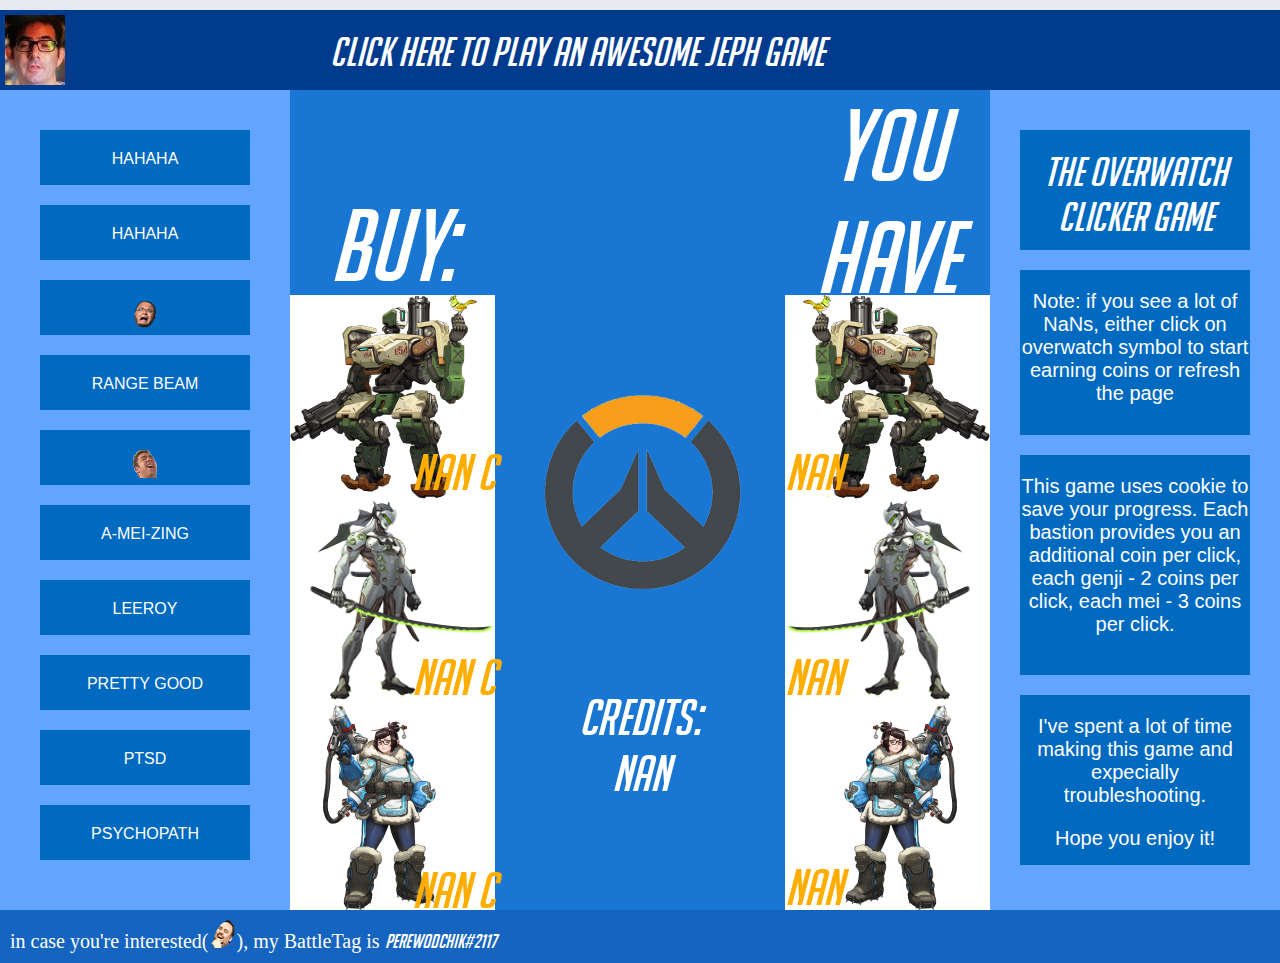
==== index.html @ 008a56e1 "initial commit" ====
<html>
	<head>
		<title>Welcome comrade</title>
		<link rel="stylesheet" href="site.css">

	</head>
	<body onload=checkCookie()>
		<div id="container">
			<div id="header">
				<div id="logo"></div>
				<div id="top_info" style="color:white"><a href="game.html">CLICK HERE TO PLAY AN AWESOME JEPH GAME</a></div>
			</div>
			<div id="content_area">
				<div id="left_col">
					<div class="sound" id="ben_brode_1">HAHAHA</div>
					<div class="sound" id="ben_brode_2">HAHAHA</div>
					<div class="sound" id="ben_brode_3"><img src="images/wutface.png"></div>
					<div class="sound" id="range_beam">RANGE BEAM</div>
					<div class="sound" id="genji"><img src="images/gachiGASM.png"></div>
					<div class="sound" id="mei">A-MEI-ZING</div>
					<div class="sound" id="leeroy">LEEROY</div>
					<div class="sound" id="pretty_good">PRETTY GOOD</div>
					<div class="sound" id="dr_boom">PTSD</div>
					<div class="sound" id="psychopath">PSYCHOPATH</div>
				</div>
				<div id="banner">
					<div id="click"></div>
					<div id="credits">CREDITS:</div>				
					<div id="buy"><span>BUY:</span></div>
					<div id="buy_bastion">20 C</div>
					<div id="buy_genji">100 C</div>
					<div id="buy_mei">250 C<div id="buy_mei_help"></div></div>
					<div id="you_have">YOU HAVE</div>
					<div id="have_bastion">0</div>
					<div id="have_genji">0</div>
					<div id="have_mei"><div id="have_mei_help">0</div></div>
				</div>
				<div id="right_col">
					<div id="name">THE OVERWATCH CLICKER GAME</div>
					<div id="note">Note: if you see a lot of NaNs, either click on overwatch symbol to start earning coins or refresh the page</div>
					<div id="description">This game uses cookie to save your progress. Each bastion provides you an additional coin per click, each genji - 2 coins per click, each mei - 3 coins per click. </div>
					<div id="thanks">I've spent a lot of time making this game and expecially troubleshooting. <p>Hope you enjoy it!</p>
				</div>
			</div>
			<div id="footer">in case you're interested(<img src="images/LUL.png">), my BattleTag is <span class="over">perewodchik#2117</span></div>
		</div>
			<script src="main.js"></script>
	</body>
</html>
---- site.css ----
html {
	font-family: Helvetica; 
	color: white;
	cursor: url("images/cursor.cur"), auto;
}

body {
	background: #e6e9ef;
	margin: 0;
}

#container {
	background: #1564bf;
	width: 1280px;
	margin: 0 auto;
}

@font-face {
    font-family: "overwatch";
    src: url(overwatch.ttf) format("truetype");
}

#header {
	width:100%;
	height: 80px;
	background: #003b8e;
}

#logo {
	float:left;
	width: 60px;
	height: 70px;
	margin: 5px;
	background: url('images/jeph.jpg');
}

#top_info {

	width: 1000px;
	height: 40px;
	margin: 10px;
	font-size: 40px;
	font-family: overwatch;
	padding-left: 320px;
	padding-top: 20px;
	color:white;
}

#container #top_info a {
	text-decoration: none;
	color: white;
}

#container #top_info a:hover {
	font-size: 50px;
	color: #ffba0c;
}

#banner {
	background:#1976d2;
	height: 820px;
	float:left;
	width:700px;
	position:relative;
}

#left_col {
	float: left;
	width: 250px;
	height: 780px;
	color: #FFF;
	padding: 20px;
	background: #63a4ff;

	}

#right_col {
	float: right;
	width: 250px;
	height: 780px;
	color: #FFF;
	padding: 20px;
	background: #63a4ff;
	
}
#footer {
	padding: 10px;
	clear: both;
	font-family: Helvetica Arial;
	font-size: 20px;
}

#footer .over {
	
	font-family: overwatch;

}

#left_col .sound {
	width: 210px;
	margin-top: 20px;
	height: 35px;
	background: #0069c0;
	text-align: center;
	padding-top: 20px;
	margin-left: 20px;
}

#name {
	width: 230px;
	margin-top: 20px;
	height: 100px;
	background: #0069c0;
	text-align: center;
	padding-top: 20px;
	margin-left: 10px;
	font-family: overwatch;
	font-size: 40px;
	
}

#note {
	width: 230px;
	margin-top: 20px;
	height: 145px;
	background: #0069c0;
	text-align: center;
	padding-top: 20px;
	margin-left: 10px;
	font-family: Arial;
	font-size: 20px;
}

#description {
	width: 230px;
	margin-top: 20px;
	height: 200px;
	background: #0069c0;
	text-align: center;
	padding-top: 20px;
	margin-left: 10px;
	font-family: Arial;
	font-size: 20px;
}

#thanks {
	width: 230px;
	margin-top: 20px;
	height: 150px;
	background: #0069c0;
	text-align: center;
	padding-top: 20px;
	margin-left: 10px;
	font-family: Arial;
	font-size: 20px;
}

#buy {
	padding-top: 100px;
	font-size: 100px;
	text-align: center;
	font-family: overwatch;
	position: absolute;
	width: 205px;
	height: 205px;
}

#buy_bastion {

	position: absolute;
	width: 205px;
	height: 205px;
	background: url('buy_bastion.png');
	top: 205px;
	padding-top: 150px;
	color: FFAE00;
	font-family: overwatch;
	font-size: 50px;
	text-align:right;
}

#buy_genji {
	position: absolute;
	width: 205px;
	height: 205px;
	background: url('buy_genji.png');
	top: 410px;
	padding-top: 150px;
	color: FFAE00;
	font-family: overwatch;
	font-size: 50px;
	text-align:right;
}

#buy_mei {
	position: absolute;
	width: 205px;
	height: 205px;
	background: url('buy_mei.png');
	top: 615px;
	
}

#buy_mei div{
	padding-top: 140px;
	color: FFAE00;
	font-family: overwatch;
	font-size: 50px;
	text-align:right;
}

#click {
	position: absolute;
	width: 205px;
	height: 205px;
	background: url('overwatch_symbol.png');
	left: 250px;
	top: 300px;
}

#credits {
	padding-top: 100px;
	padding-left: 20px;
	position: absolute;
	width: 200px;
	height: 205px;
	left: 230px;
	top: 500px;
	font-family: overwatch;
	font-size: 50px;
	text-align: center;
}

#you_have {
	text-align: center;
	position: absolute;
	width: 205px;
	height: 205px;
	left: 495px;
	font-family: overwatch;
	font-size: 100px;
}

#have_bastion {
	position: absolute;
	width: 205px;
	height: 205px;
	background: url('have_bastion.png');
	left: 495px;
	top:205px;
	padding-top: 150px;
	color: FFAE00;
	font-family: overwatch;
	font-size: 50px;
}

#have_genji {
	position: absolute;
	width: 205px;
	height: 205px;
	background: url('have_genji.png');
	left: 495px;
	top:410px;
	padding-top: 150px;
	color: FFAE00;
	font-family: overwatch;
	font-size: 50px;
}

#have_mei {
	position: absolute;
	width: 205px;
	height: 205px;
	background: url('have_mei.png');
	left: 495px;
	top:615px;
	
}

#have_mei div {
	margin-top: 155px;
	color: FFAE00;
	font-family: overwatch;
	font-size: 50px;
}
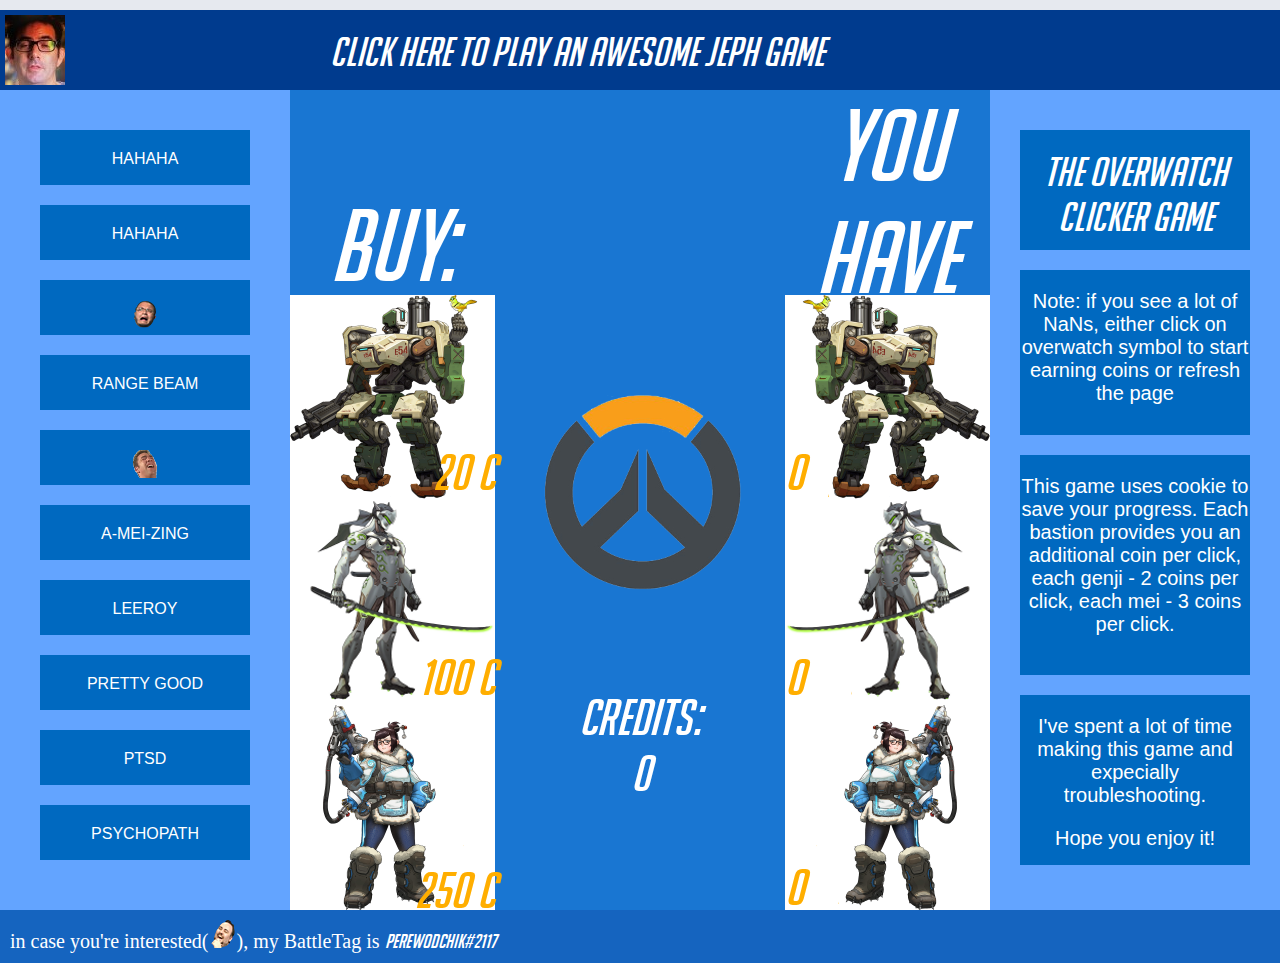
==== commit b29e1790: "game" ====
--- a/index.html
+++ b/index.html
@@ -1,49 +1,49 @@
-<html>
-	<head>
-		<title>Welcome comrade</title>
-		<link rel="stylesheet" href="site.css">
-
-	</head>
-	<body onload=checkCookie()>
-		<div id="container">
-			<div id="header">
-				<div id="logo"></div>
-				<div id="top_info" style="color:white"><a href="game.html">CLICK HERE TO PLAY AN AWESOME JEPH GAME</a></div>
-			</div>
-			<div id="content_area">
-				<div id="left_col">
-					<div class="sound" id="ben_brode_1">HAHAHA</div>
-					<div class="sound" id="ben_brode_2">HAHAHA</div>
-					<div class="sound" id="ben_brode_3"><img src="images/wutface.png"></div>
-					<div class="sound" id="range_beam">RANGE BEAM</div>
-					<div class="sound" id="genji"><img src="images/gachiGASM.png"></div>
-					<div class="sound" id="mei">A-MEI-ZING</div>
-					<div class="sound" id="leeroy">LEEROY</div>
-					<div class="sound" id="pretty_good">PRETTY GOOD</div>
-					<div class="sound" id="dr_boom">PTSD</div>
-					<div class="sound" id="psychopath">PSYCHOPATH</div>
-				</div>
-				<div id="banner">
-					<div id="click"></div>
-					<div id="credits">CREDITS:</div>				
-					<div id="buy"><span>BUY:</span></div>
-					<div id="buy_bastion">20 C</div>
-					<div id="buy_genji">100 C</div>
-					<div id="buy_mei">250 C<div id="buy_mei_help"></div></div>
-					<div id="you_have">YOU HAVE</div>
-					<div id="have_bastion">0</div>
-					<div id="have_genji">0</div>
-					<div id="have_mei"><div id="have_mei_help">0</div></div>
-				</div>
-				<div id="right_col">
-					<div id="name">THE OVERWATCH CLICKER GAME</div>
-					<div id="note">Note: if you see a lot of NaNs, either click on overwatch symbol to start earning coins or refresh the page</div>
-					<div id="description">This game uses cookie to save your progress. Each bastion provides you an additional coin per click, each genji - 2 coins per click, each mei - 3 coins per click. </div>
-					<div id="thanks">I've spent a lot of time making this game and expecially troubleshooting. <p>Hope you enjoy it!</p>
-				</div>
-			</div>
-			<div id="footer">in case you're interested(<img src="images/LUL.png">), my BattleTag is <span class="over">perewodchik#2117</span></div>
-		</div>
-			<script src="main.js"></script>
-	</body>
+<html>
+	<head>
+		<title>Welcome comrade</title>
+		<link rel="stylesheet" href="site.css">
+
+	</head>
+	<body onload=checkCookie()>
+		<div id="container">
+			<div id="header">
+				<div id="logo"></div>
+				<div id="top_info" style="color:white"><a href="game.html">CLICK HERE TO PLAY AN AWESOME JEPH GAME</a></div>
+			</div>
+			<div id="content_area">
+				<div id="left_col">
+					<div class="sound" id="ben_brode_1">HAHAHA</div>
+					<div class="sound" id="ben_brode_2">HAHAHA</div>
+					<div class="sound" id="ben_brode_3"><img src="images/wutface.png"></div>
+					<div class="sound" id="range_beam">RANGE BEAM</div>
+					<div class="sound" id="genji"><img src="images/gachiGASM.png"></div>
+					<div class="sound" id="mei">A-MEI-ZING</div>
+					<div class="sound" id="leeroy">LEEROY</div>
+					<div class="sound" id="pretty_good">PRETTY GOOD</div>
+					<div class="sound" id="dr_boom">PTSD</div>
+					<div class="sound" id="psychopath">PSYCHOPATH</div>
+				</div>
+				<div id="banner">
+					<div id="click"></div>
+					<div id="credits">CREDITS:</div>				
+					<div id="buy"><span>BUY:</span></div>
+					<div id="buy_bastion">20 C</div>
+					<div id="buy_genji">100 C</div>
+					<div id="buy_mei">250 C<div id="buy_mei_help"></div></div>
+					<div id="you_have">YOU HAVE</div>
+					<div id="have_bastion">0</div>
+					<div id="have_genji">0</div>
+					<div id="have_mei"><div id="have_mei_help">0</div></div>
+				</div>
+				<div id="right_col">
+					<div id="name">THE OVERWATCH CLICKER GAME</div>
+					<div id="note">Note: if you see a lot of NaNs, either click on overwatch symbol to start earning coins or refresh the page</div>
+					<div id="description">This game uses cookie to save your progress. Each bastion provides you an additional coin per click, each genji - 2 coins per click, each mei - 3 coins per click. </div>
+					<div id="thanks">I've spent a lot of time making this game and expecially troubleshooting. <p>Hope you enjoy it!</p>
+				</div>
+			</div>
+			<div id="footer">in case you're interested(<img src="images/LUL.png">), my BattleTag is <span class="over">perewodchik#2117</span></div>
+		</div>
+			<script src="main.js"></script>
+	</body>
 </html>--- a/site.css
+++ b/site.css
@@ -1,285 +1,285 @@
-html {
-	font-family: Helvetica; 
-	color: white;
-	cursor: url("images/cursor.cur"), auto;
-}
-
-body {
-	background: #e6e9ef;
-	margin: 0;
-}
-
-#container {
-	background: #1564bf;
-	width: 1280px;
-	margin: 0 auto;
-}
-
-@font-face {
-    font-family: "overwatch";
-    src: url(overwatch.ttf) format("truetype");
-}
-
-#header {
-	width:100%;
-	height: 80px;
-	background: #003b8e;
-}
-
-#logo {
-	float:left;
-	width: 60px;
-	height: 70px;
-	margin: 5px;
-	background: url('images/jeph.jpg');
-}
-
-#top_info {
-
-	width: 1000px;
-	height: 40px;
-	margin: 10px;
-	font-size: 40px;
-	font-family: overwatch;
-	padding-left: 320px;
-	padding-top: 20px;
-	color:white;
-}
-
-#container #top_info a {
-	text-decoration: none;
-	color: white;
-}
-
-#container #top_info a:hover {
-	font-size: 50px;
-	color: #ffba0c;
-}
-
-#banner {
-	background:#1976d2;
-	height: 820px;
-	float:left;
-	width:700px;
-	position:relative;
-}
-
-#left_col {
-	float: left;
-	width: 250px;
-	height: 780px;
-	color: #FFF;
-	padding: 20px;
-	background: #63a4ff;
-
-	}
-
-#right_col {
-	float: right;
-	width: 250px;
-	height: 780px;
-	color: #FFF;
-	padding: 20px;
-	background: #63a4ff;
-	
-}
-#footer {
-	padding: 10px;
-	clear: both;
-	font-family: Helvetica Arial;
-	font-size: 20px;
-}
-
-#footer .over {
-	
-	font-family: overwatch;
-
-}
-
-#left_col .sound {
-	width: 210px;
-	margin-top: 20px;
-	height: 35px;
-	background: #0069c0;
-	text-align: center;
-	padding-top: 20px;
-	margin-left: 20px;
-}
-
-#name {
-	width: 230px;
-	margin-top: 20px;
-	height: 100px;
-	background: #0069c0;
-	text-align: center;
-	padding-top: 20px;
-	margin-left: 10px;
-	font-family: overwatch;
-	font-size: 40px;
-	
-}
-
-#note {
-	width: 230px;
-	margin-top: 20px;
-	height: 145px;
-	background: #0069c0;
-	text-align: center;
-	padding-top: 20px;
-	margin-left: 10px;
-	font-family: Arial;
-	font-size: 20px;
-}
-
-#description {
-	width: 230px;
-	margin-top: 20px;
-	height: 200px;
-	background: #0069c0;
-	text-align: center;
-	padding-top: 20px;
-	margin-left: 10px;
-	font-family: Arial;
-	font-size: 20px;
-}
-
-#thanks {
-	width: 230px;
-	margin-top: 20px;
-	height: 150px;
-	background: #0069c0;
-	text-align: center;
-	padding-top: 20px;
-	margin-left: 10px;
-	font-family: Arial;
-	font-size: 20px;
-}
-
-#buy {
-	padding-top: 100px;
-	font-size: 100px;
-	text-align: center;
-	font-family: overwatch;
-	position: absolute;
-	width: 205px;
-	height: 205px;
-}
-
-#buy_bastion {
-
-	position: absolute;
-	width: 205px;
-	height: 205px;
-	background: url('buy_bastion.png');
-	top: 205px;
-	padding-top: 150px;
-	color: FFAE00;
-	font-family: overwatch;
-	font-size: 50px;
-	text-align:right;
-}
-
-#buy_genji {
-	position: absolute;
-	width: 205px;
-	height: 205px;
-	background: url('buy_genji.png');
-	top: 410px;
-	padding-top: 150px;
-	color: FFAE00;
-	font-family: overwatch;
-	font-size: 50px;
-	text-align:right;
-}
-
-#buy_mei {
-	position: absolute;
-	width: 205px;
-	height: 205px;
-	background: url('buy_mei.png');
-	top: 615px;
-	
-}
-
-#buy_mei div{
-	padding-top: 140px;
-	color: FFAE00;
-	font-family: overwatch;
-	font-size: 50px;
-	text-align:right;
-}
-
-#click {
-	position: absolute;
-	width: 205px;
-	height: 205px;
-	background: url('overwatch_symbol.png');
-	left: 250px;
-	top: 300px;
-}
-
-#credits {
-	padding-top: 100px;
-	padding-left: 20px;
-	position: absolute;
-	width: 200px;
-	height: 205px;
-	left: 230px;
-	top: 500px;
-	font-family: overwatch;
-	font-size: 50px;
-	text-align: center;
-}
-
-#you_have {
-	text-align: center;
-	position: absolute;
-	width: 205px;
-	height: 205px;
-	left: 495px;
-	font-family: overwatch;
-	font-size: 100px;
-}
-
-#have_bastion {
-	position: absolute;
-	width: 205px;
-	height: 205px;
-	background: url('have_bastion.png');
-	left: 495px;
-	top:205px;
-	padding-top: 150px;
-	color: FFAE00;
-	font-family: overwatch;
-	font-size: 50px;
-}
-
-#have_genji {
-	position: absolute;
-	width: 205px;
-	height: 205px;
-	background: url('have_genji.png');
-	left: 495px;
-	top:410px;
-	padding-top: 150px;
-	color: FFAE00;
-	font-family: overwatch;
-	font-size: 50px;
-}
-
-#have_mei {
-	position: absolute;
-	width: 205px;
-	height: 205px;
-	background: url('have_mei.png');
-	left: 495px;
-	top:615px;
-	
-}
-
-#have_mei div {
-	margin-top: 155px;
-	color: FFAE00;
-	font-family: overwatch;
-	font-size: 50px;
+html {
+	font-family: Helvetica; 
+	color: white;
+	cursor: url("images/cursor.cur"), auto;
+}
+
+body {
+	background: #e6e9ef;
+	margin: 0;
+}
+
+#container {
+	background: #1564bf;
+	width: 1280px;
+	margin: 0 auto;
+}
+
+@font-face {
+    font-family: "overwatch";
+    src: url(overwatch.ttf) format("truetype");
+}
+
+#header {
+	width:100%;
+	height: 80px;
+	background: #003b8e;
+}
+
+#logo {
+	float:left;
+	width: 60px;
+	height: 70px;
+	margin: 5px;
+	background: url('images/jeph.jpg');
+}
+
+#top_info {
+
+	width: 1000px;
+	height: 40px;
+	margin: 10px;
+	font-size: 40px;
+	font-family: overwatch;
+	padding-left: 320px;
+	padding-top: 20px;
+	color:white;
+}
+
+#container #top_info a {
+	text-decoration: none;
+	color: white;
+}
+
+#container #top_info a:hover {
+	font-size: 50px;
+	color: #ffba0c;
+}
+
+#banner {
+	background:#1976d2;
+	height: 820px;
+	float:left;
+	width:700px;
+	position:relative;
+}
+
+#left_col {
+	float: left;
+	width: 250px;
+	height: 780px;
+	color: #FFF;
+	padding: 20px;
+	background: #63a4ff;
+
+	}
+
+#right_col {
+	float: right;
+	width: 250px;
+	height: 780px;
+	color: #FFF;
+	padding: 20px;
+	background: #63a4ff;
+	
+}
+#footer {
+	padding: 10px;
+	clear: both;
+	font-family: Helvetica Arial;
+	font-size: 20px;
+}
+
+#footer .over {
+	
+	font-family: overwatch;
+
+}
+
+#left_col .sound {
+	width: 210px;
+	margin-top: 20px;
+	height: 35px;
+	background: #0069c0;
+	text-align: center;
+	padding-top: 20px;
+	margin-left: 20px;
+}
+
+#name {
+	width: 230px;
+	margin-top: 20px;
+	height: 100px;
+	background: #0069c0;
+	text-align: center;
+	padding-top: 20px;
+	margin-left: 10px;
+	font-family: overwatch;
+	font-size: 40px;
+	
+}
+
+#note {
+	width: 230px;
+	margin-top: 20px;
+	height: 145px;
+	background: #0069c0;
+	text-align: center;
+	padding-top: 20px;
+	margin-left: 10px;
+	font-family: Arial;
+	font-size: 20px;
+}
+
+#description {
+	width: 230px;
+	margin-top: 20px;
+	height: 200px;
+	background: #0069c0;
+	text-align: center;
+	padding-top: 20px;
+	margin-left: 10px;
+	font-family: Arial;
+	font-size: 20px;
+}
+
+#thanks {
+	width: 230px;
+	margin-top: 20px;
+	height: 150px;
+	background: #0069c0;
+	text-align: center;
+	padding-top: 20px;
+	margin-left: 10px;
+	font-family: Arial;
+	font-size: 20px;
+}
+
+#buy {
+	padding-top: 100px;
+	font-size: 100px;
+	text-align: center;
+	font-family: overwatch;
+	position: absolute;
+	width: 205px;
+	height: 205px;
+}
+
+#buy_bastion {
+
+	position: absolute;
+	width: 205px;
+	height: 205px;
+	background: url('buy_bastion.png');
+	top: 205px;
+	padding-top: 150px;
+	color: FFAE00;
+	font-family: overwatch;
+	font-size: 50px;
+	text-align:right;
+}
+
+#buy_genji {
+	position: absolute;
+	width: 205px;
+	height: 205px;
+	background: url('buy_genji.png');
+	top: 410px;
+	padding-top: 150px;
+	color: FFAE00;
+	font-family: overwatch;
+	font-size: 50px;
+	text-align:right;
+}
+
+#buy_mei {
+	position: absolute;
+	width: 205px;
+	height: 205px;
+	background: url('buy_mei.png');
+	top: 615px;
+	
+}
+
+#buy_mei div{
+	padding-top: 140px;
+	color: FFAE00;
+	font-family: overwatch;
+	font-size: 50px;
+	text-align:right;
+}
+
+#click {
+	position: absolute;
+	width: 205px;
+	height: 205px;
+	background: url('overwatch_symbol.png');
+	left: 250px;
+	top: 300px;
+}
+
+#credits {
+	padding-top: 100px;
+	padding-left: 20px;
+	position: absolute;
+	width: 200px;
+	height: 205px;
+	left: 230px;
+	top: 500px;
+	font-family: overwatch;
+	font-size: 50px;
+	text-align: center;
+}
+
+#you_have {
+	text-align: center;
+	position: absolute;
+	width: 205px;
+	height: 205px;
+	left: 495px;
+	font-family: overwatch;
+	font-size: 100px;
+}
+
+#have_bastion {
+	position: absolute;
+	width: 205px;
+	height: 205px;
+	background: url('have_bastion.png');
+	left: 495px;
+	top:205px;
+	padding-top: 150px;
+	color: FFAE00;
+	font-family: overwatch;
+	font-size: 50px;
+}
+
+#have_genji {
+	position: absolute;
+	width: 205px;
+	height: 205px;
+	background: url('have_genji.png');
+	left: 495px;
+	top:410px;
+	padding-top: 150px;
+	color: FFAE00;
+	font-family: overwatch;
+	font-size: 50px;
+}
+
+#have_mei {
+	position: absolute;
+	width: 205px;
+	height: 205px;
+	background: url('have_mei.png');
+	left: 495px;
+	top:615px;
+	
+}
+
+#have_mei div {
+	margin-top: 155px;
+	color: FFAE00;
+	font-family: overwatch;
+	font-size: 50px;
 }